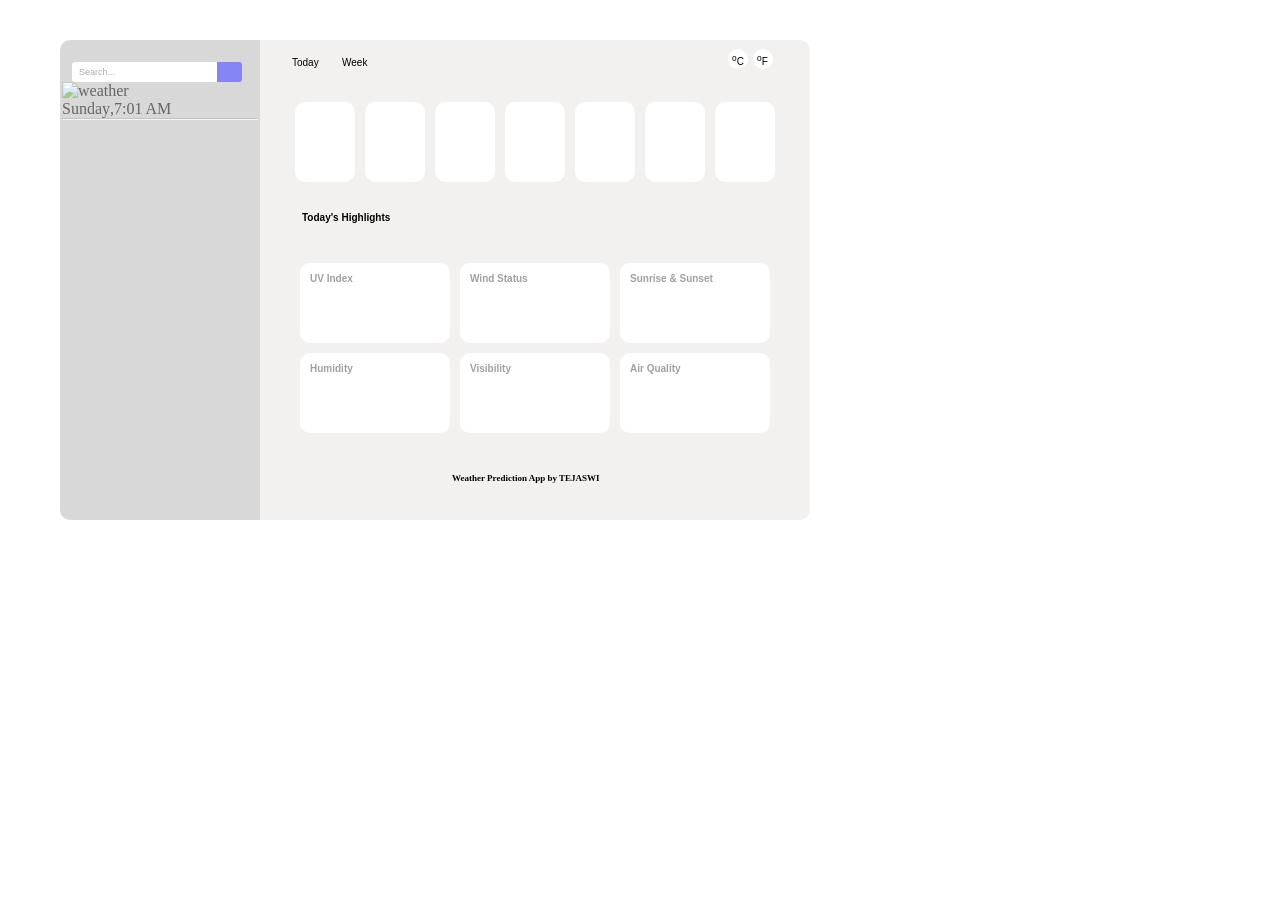
==== index.html @ 56fdb38d "commit 1" ====
<!DOCTYPE html>
<html lang="en">

<head>
    <meta charset="UTF-8">
    <meta name="viewport" content="width=device-width, initial-scale=1.0">
    <title>Document</title>
    <link rel="stylesheet" href="./week.css">
</head>

<body>
    <div id="parent">
        <div id="d1">
            <input type="text" placeholder="Search..." id="sbtn">
            <button id="btn1"></button>
             <img src="" alt="weather" id="currentimgicon" height="100px">
            <h1 id="currentdeg"></h1>
             <div id="dt">
          <p id="day"></p>
          <p id="ct"></p>    
        </div>
        <hr>
         <p id="condition"></p>
        <p id="perc"></p>
            <div id="p1">
        </div>
        </div>
        
        <div id="d2">
           <a id="span1" href="today.html">Today</a>
            <a id="span2" href="week.html">Week</a>
            <div id="circle">
                <div id="cd">
                    <sup>o</sup>C
                </div>
                <div id="fd"><sup>o</sup>F</div>
            </div>

            <div class="first">
                <div class="card1">
                    <h6 class="day"></h6>
                    <img src="" alt="" class="wi" height="30px">
                    <h6 class="temp"></h6>
                </div>
                <div class="card1">
                      <h6 class="day"></h6>
                      <img src="" alt="" class="wi" height="30px">
                       <h6 class="temp"></h6>
                </div>
                <div class="card1">
                      <h6 class="day"></h6>
                      <img src="" alt="" class="wi" height="30px">
                       <h6 class="temp"></h6>
                </div>
                <div class="card1">
                      <h6 class="day"></h6>
                      <img src="" alt="" class="wi" height="30px">
                       <h6 class="temp"></h6>
                </div>
                <div class="card1">
                     <h6 class="day"></h6>
                      <img src="" alt="" class="wi" height="30px">
                     <h6 class="temp"></h6>
                </div>
                <div class="card1">
                     <h6 class="day"></h6>
                      <img src="" alt="" class="wi" height="30px">
                       <h6 class="temp"></h6>
                </div>
                <div class="card1">
                      <h6 class="day"></h6>
                      <img src="" alt="" class="wi" height="30px">
                       <h6 class="temp"></h6>
                </div>
            </div>
            <h5 id="th">Today's Highlights</h5>
            <div class="second">
                <div class="card8">
                    <h5>UV Index</h5>
                     <p id="uv" class="th1"></p>
                     <p id="uv1" class="th2"></p>
                </div>
                <div class="card8">
                    <h5>Wind Status</h5>
                    <p id="ws" class="th1"></p>
                    <p id="ws1" class="th2"></p>
                </div>
                <div class="card8">
                    <h5>Sunrise & Sunset</h5>
                    <p id="sr" class="th1"></p>
                    <p id="ss" class="th2"></p>
                </div>
                <div class="card8">
                    <h5>Humidity</h5>
                    <p id="h" class="th1"></p>
                    <p id="h1" class="th2"></p>
                </div>
                <div class="card8">
                    <h5>Visibility</h5>
                    <p id="v" class="th1"></p>
                    <p id="v1" class="th2"></p>
                </div>
                <div class="card8">
                    <h5>Air Quality</h5>
                    <p id="aq" class="th1"></p>
                    <p id="aq1" class="th2"></p>
                </div>
            </div>
            <p id="footer">Weather Prediction App by TEJASWI</p>
        </div>

    </div>
    <script src="./week.js"></script>
</body>

</html>
---- week.css ----
*{
    margin:0;
    box-sizing: border-box;
    padding:0;
}
body{
    background-image:url("https://i.ibb.co/qNv7NxZ/pc.webp")
}
#parent{
    display:flex;
}
#d1{
    height:480px;
    width:200px;
    border:2px solid rgb(192, 190, 190);
    border-top-left-radius: 10px;
    border-bottom-left-radius: 10px;
    margin:40px 0px 40px 60px;
    background-color: rgb(192, 190, 190);
    position:relative;
    opacity:0.6;
}
#sbtn{
   margin:20px 0px 0px 10px ;
   width:150px;
   height:20px;
   padding:5px;
   border-top-left-radius: 3px;
   border-bottom-left-radius:3px;
   border:2px solid white;
   font-size:xx-small;
   font-family:'Segoe UI', Tahoma, Geneva, Verdana, sans-serif;
   font-weight: 500;
} 
#btn1{
    width:25px;
    height:20px;
    background-color: rgb(50, 50, 238);
    border-top-right-radius: 3px;
    border-bottom-right-radius: 3px;
   border:2px solid rgb(50, 50,238);
   position: absolute;
   left:155px;
    top:20px;
}
#d2{
    height:480px;
    width:550px;
    padding:30px;
    border:2px solid rgb(243, 240, 240) ;
    border-top-right-radius: 10px;
    border-bottom-right-radius: 10px;
    margin:40px 60px 40px 0px;
    background-color: rgb(243, 240, 240);
    position: relative;
}
#span1{
    font-family: 'Franklin Gothic Medium', 'Arial Narrow', Arial, sans-serif;
    font-size:x-small;
    font-weight: 200; 
    padding:10px;
    position: absolute;
    left:20px;
    top:5px;
    text-decoration: none;
    color:black;
}

#span2:visited{
    color:rgb(64, 64, 246);
}
#span2{
    font-family: 'Franklin Gothic Medium', 'Arial Narrow', Arial, sans-serif;
    font-size:x-small;
    color:black;
    position: absolute;
    left:80px;
    top:15px;
    text-decoration: none;

}
#cd{
        width:20px;
    height:20px;
    padding:2px;
    border:2px solid white;
    border-radius: 50%;
    background-color: white;
      font-family: 'Franklin Gothic Medium', 'Arial Narrow', Arial, sans-serif;
    font-size:x-small;
   position: absolute;
   right:30px;
    bottom:3px
}
   

#cd:hover{
    width:20px;
    height:20px;
    padding:2px;
    border:2px solid black;
    border-radius: 50%;
    background-color: black; 
color:white;
  font-family: 'Franklin Gothic Medium', 'Arial Narrow', Arial, sans-serif;
    font-size:x-small;

}
#fd{
     width:20px;
    height:20px;
    padding:2px;
    border:2px solid white;
    background-color: white;
    border-radius: 50%;
      font-family: 'Franklin Gothic Medium', 'Arial Narrow', Arial, sans-serif;
    font-size:x-small;
    position: absolute;
    right:5px;
    bottom:3px
 }

#fd:visited{
    width:20px;
    height:20px;
    padding:2px;
    border:2px solid black;
    border-radius: 50%;
    background-color: black; 
color:white;
  font-family: 'Franklin Gothic Medium', 'Arial Narrow', Arial, sans-serif;
    font-size:x-small;
} 


   
#circle{
    display: flex;
    position:relative;
}

.card1{
    width:60px;
    height:80px;
    border: 2px solid white;
    border-radius: 10px;
    padding:5px;
    background-color: white;
}

.day{
    font-family: 'Franklin Gothic Medium', 'Arial Narrow', Arial, sans-serif;
   font-size: xx-small;
   padding-left: 5px;

}
.wi{
    margin:5px;
}
.temp{
    font-family: 'Franklin Gothic Medium', 'Arial Narrow', Arial, sans-serif;
   font-size: xx-small;
   padding-left: 8px; 
}
.first{
    display:flex;
    justify-content: center;
    flex-wrap: wrap;
    gap:10px;
    margin-top: 30px;
}

#th{
    padding:10px;
     font-family: 'Franklin Gothic Medium', 'Arial Narrow', Arial, sans-serif;
     margin-top: 20px;
     color:black
}

.second{
     display:flex;
    justify-content: center;
    flex-wrap: wrap;
    gap:10px;
    margin-top: 30px;
}
.card8{
    width:150px;
    height:80px;
    border: 2px solid white;
    border-radius: 10px; 
    background-color: white;
    padding:5px;
}
h5{
    padding:3px;
    color:rgb(163, 159, 159);
    font-family: 'Franklin Gothic Medium', 'Arial Narrow', Arial, sans-serif;
    font-size: x-small;
}
 .th1{
    font-family: 'Franklin Gothic Medium', 'Arial Narrow', Arial, sans-serif;
    font-size: medium;
   padding-left: 50px;
   margin:5px;
 }
.th2{
    font-family: 'Franklin Gothic Medium', 'Arial Narrow', Arial, sans-serif;
    font-size: x-small;
    padding: 5px;
    color:rgb(82, 81, 81);
}
#footer{
    font-size:xx-small;
    font-weight: 700;
    margin:40px 160px
}
#dt{
    display:flex;
}
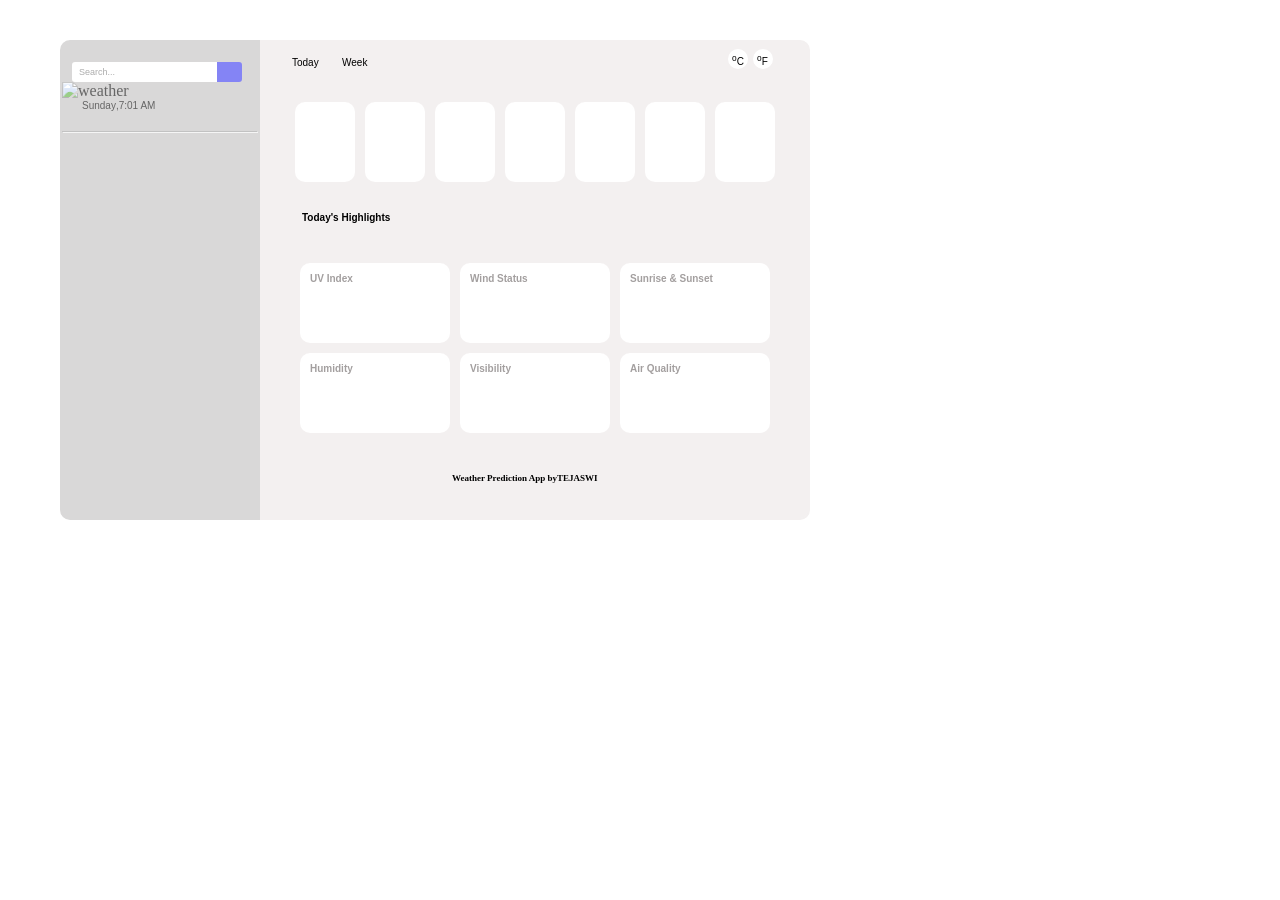
==== commit 2eb68529: "commit17" ====
--- a/index.html
+++ b/index.html
@@ -106,7 +106,7 @@
                     <p id="aq1" class="th2"></p>
                 </div>
             </div>
-            <p id="footer">Weather Prediction App by TEJASWI</p>
+            <p id="footer">Weather Prediction App by<span>TEJASWI</span> </p>
         </div>
 
     </div>
--- a/week.css
+++ b/week.css
@@ -79,6 +79,31 @@
     text-decoration: none;
 
 }
+#dt{
+    display:flex;
+     font-size: x-small;
+      font-family: 'Franklin Gothic Medium', 'Arial Narrow', Arial, sans-serif;
+       margin:0px 0px  20px 20px;
+}
+
+
+#condition{
+    margin: 30px 0px 0px 20px;
+     font-family: 'Segoe UI', Tahoma, Geneva, Verdana, sans-serif;
+      font-size: x-small;
+}
+
+#perc{
+        margin: 5px 0px 0px 20px;
+          font-family: 'Segoe UI', Tahoma, Geneva, Verdana, sans-serif;
+         font-size: x-small;
+}
+#p1{
+    margin: 350px 0px 0px 20px;
+     font-family: 'Segoe UI', Tahoma, Geneva, Verdana, sans-serif;
+     font-size: x-small;
+}
+
 #cd{
         width:20px;
     height:20px;
@@ -120,7 +145,7 @@
     bottom:3px
  }
 
-#fd:visited{
+#fd:hover{
     width:20px;
     height:20px;
     padding:2px;
@@ -215,9 +240,6 @@
     font-weight: 700;
     margin:40px 160px
 }
-#dt{
-    display:flex;
-}
 
 
  
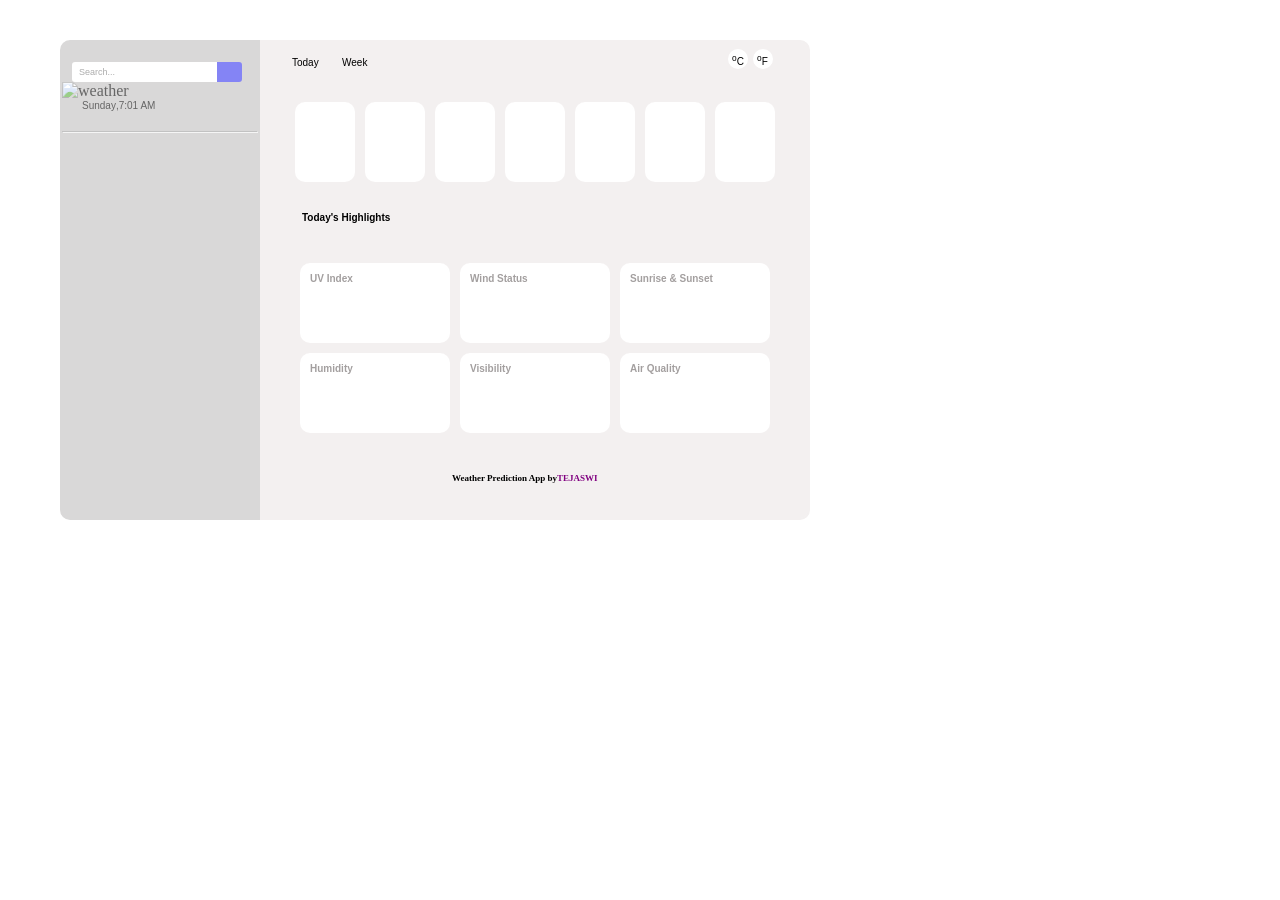
==== commit c8711fac: "commit18" ====
--- a/index.html
+++ b/index.html
@@ -106,7 +106,7 @@
                     <p id="aq1" class="th2"></p>
                 </div>
             </div>
-            <p id="footer">Weather Prediction App by<span>TEJASWI</span> </p>
+            <p id="footer">Weather Prediction App by<span style="color:purple">TEJASWI</span> </p>
         </div>
 
     </div>
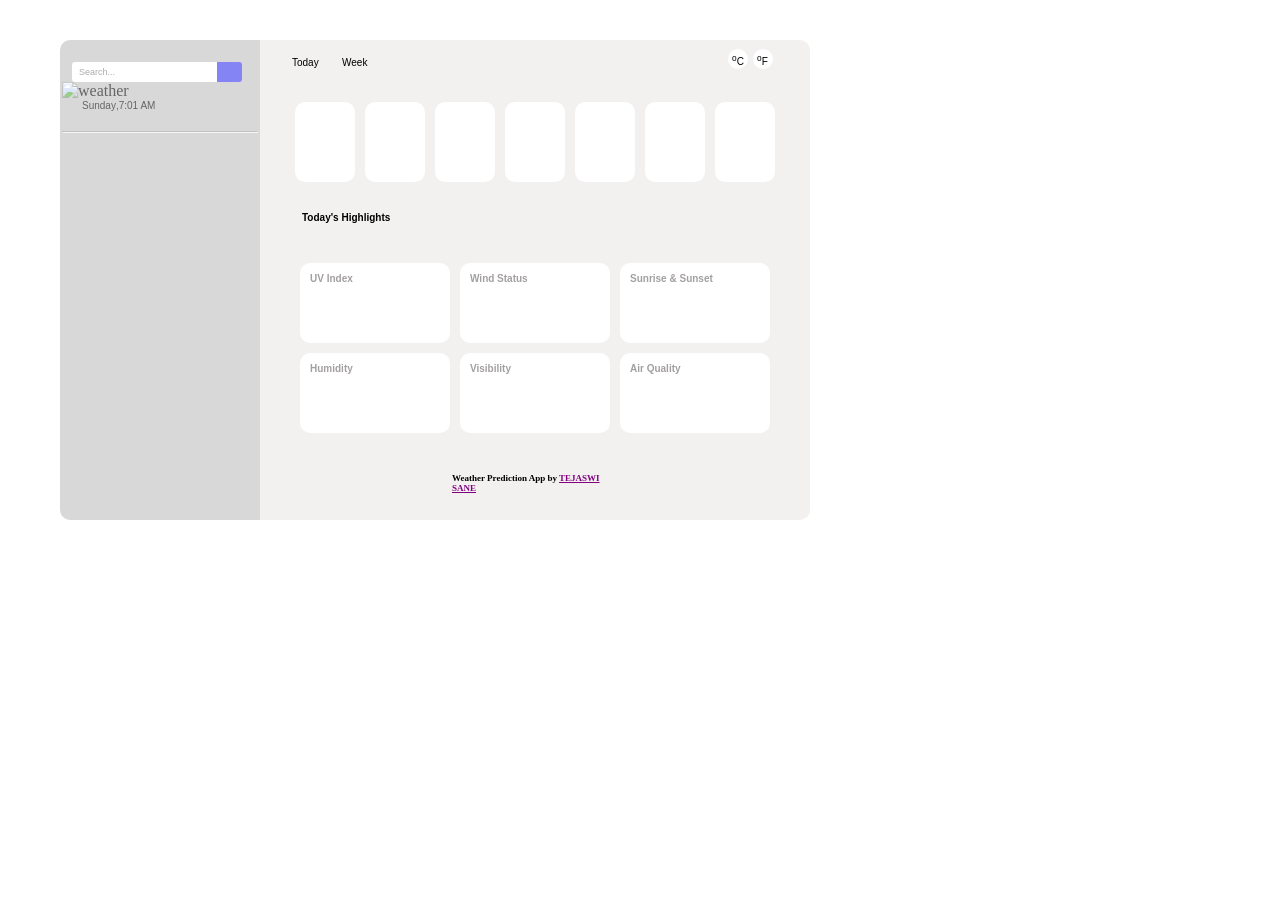
==== commit f030fdd8: "commit19" ====
--- a/index.html
+++ b/index.html
@@ -106,7 +106,7 @@
                     <p id="aq1" class="th2"></p>
                 </div>
             </div>
-            <p id="footer">Weather Prediction App by<span style="color:purple">TEJASWI</span> </p>
+            <p id="footer">Weather Prediction App by<span style="color:purple"> <u>TEJASWI SANE</u></span></p>
         </div>
 
     </div>
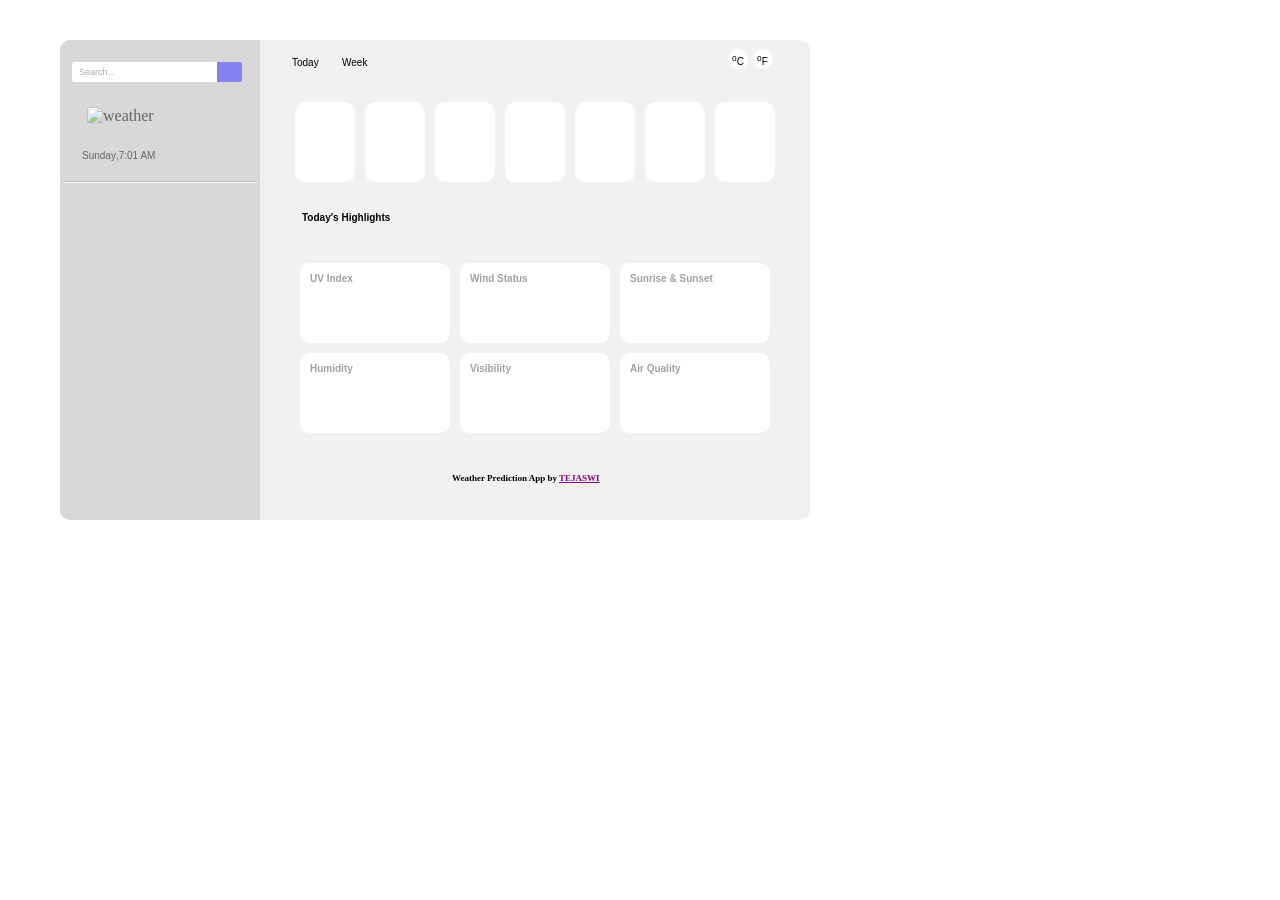
==== commit b17ac743: "commit25" ====
--- a/index.html
+++ b/index.html
@@ -106,7 +106,7 @@
                     <p id="aq1" class="th2"></p>
                 </div>
             </div>
-            <p id="footer">Weather Prediction App by<span style="color:purple"> <u>TEJASWI SANE</u></span></p>
+            <p id="footer">Weather Prediction App by<span style="color:purple"> <u>TEJASWI</u></span></p>
         </div>
 
     </div>
--- a/week.css
+++ b/week.css
@@ -87,6 +87,19 @@
 }
 
 
+#currentimgicon{
+    margin:25px;
+}
+
+
+#currentdeg{
+   font-family: 'Segoe UI', Tahoma, Geneva, Verdana, sans-serif;
+     color:rgb(41, 40, 40);
+      font-style: normal;
+       margin-left: 20px;
+}
+
+
 #condition{
     margin: 30px 0px 0px 20px;
      font-family: 'Segoe UI', Tahoma, Geneva, Verdana, sans-serif;
@@ -99,7 +112,7 @@
          font-size: x-small;
 }
 #p1{
-    margin: 350px 0px 0px 20px;
+    margin: 100px 0px 0px 20px;
      font-family: 'Segoe UI', Tahoma, Geneva, Verdana, sans-serif;
      font-size: x-small;
 }
